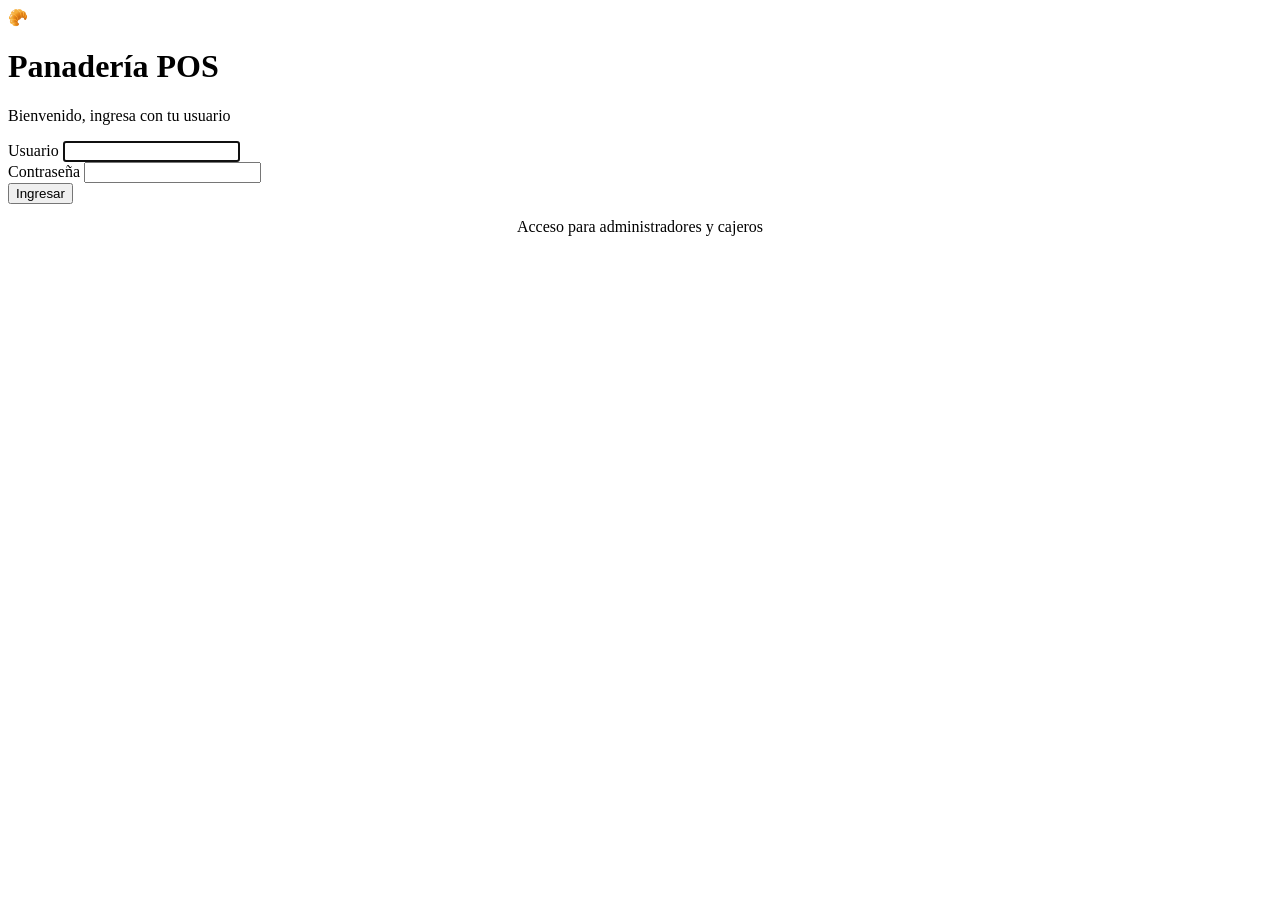
==== frontend/index.html @ 8b6bc43e "frontend: pantallas del administrador y del cajero Login con roles, dashboard con métricas y filtro " ====
<!DOCTYPE html>
<html lang="es">
<head>
  <meta charset="UTF-8">
  <meta name="viewport" content="width=device-width, initial-scale=1">
  <title>Panadería POS</title>
  <link rel="icon" href="data:image/svg+xml,<svg xmlns='http://www.w3.org/2000/svg' viewBox='0 0 100 100'><text y='.9em' font-size='90'>🥐</text></svg>">
  <link rel="stylesheet" href="/css/styles.css">
</head>
<body>
  <main class="login-page">
    <div class="card login-card">
      <div class="logo">🥐</div>
      <h1>Panadería POS</h1>
      <p class="subtitle">Bienvenido, ingresa con tu usuario</p>

      <form id="login-form" novalidate>
        <div class="field">
          <label for="usuario">Usuario</label>
          <input id="usuario" name="usuario" autocomplete="username" required autofocus>
        </div>
        <div class="field">
          <label for="password">Contraseña</label>
          <input id="password" name="password" type="password" autocomplete="current-password" required>
        </div>

        <div id="error" class="alert hidden" role="alert"></div>

        <button class="btn btn-primary btn-lg" type="submit" id="submit">Ingresar</button>
        <p class="hint" style="text-align:center;margin-top:14px">Acceso para administradores y cajeros</p>
      </form>
    </div>
  </main>

  <script src="/js/config.js"></script>
  <script src="/js/session.js"></script>
  <script src="/js/api.js"></script>
  <script src="/js/ui.js"></script>
  <script src="/js/login.js"></script>
</body>
</html>
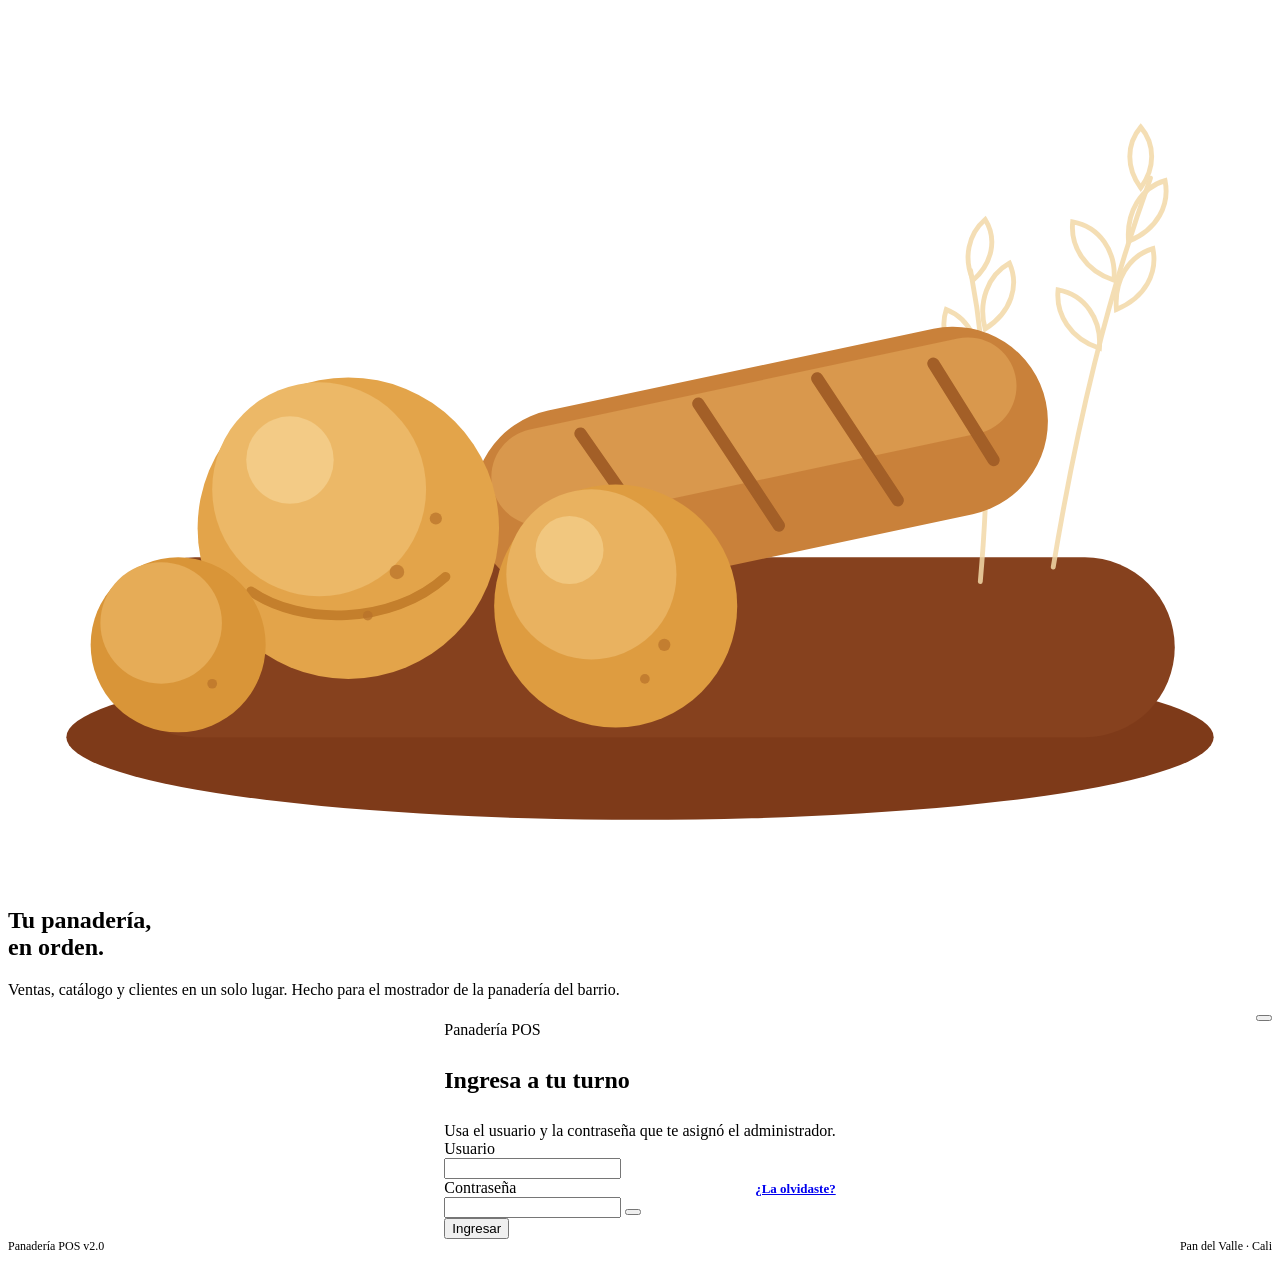
==== commit c8b8ec2e: "Nueva interfaz Pan del Valle con fotos de productos - Sistema visual nuevo (claro y oscuro) en todas" ====
--- a/frontend/index.html
+++ b/frontend/index.html
@@ -1,36 +1,82 @@
 <!DOCTYPE html>
-<html lang="es">
+<html lang="es-CO">
 <head>
   <meta charset="UTF-8">
-  <meta name="viewport" content="width=device-width, initial-scale=1">
-  <title>Panadería POS</title>
-  <link rel="icon" href="data:image/svg+xml,<svg xmlns='http://www.w3.org/2000/svg' viewBox='0 0 100 100'><text y='.9em' font-size='90'>🥐</text></svg>">
+  <meta name="viewport" content="width=device-width, initial-scale=1.0">
+  <title>Pan del Valle · Panadería POS</title>
+  <link rel="icon" href="/img/logo.svg" type="image/svg+xml">
   <link rel="stylesheet" href="/css/styles.css">
 </head>
 <body>
-  <main class="login-page">
-    <div class="card login-card">
-      <div class="logo">🥐</div>
-      <h1>Panadería POS</h1>
-      <p class="subtitle">Bienvenido, ingresa con tu usuario</p>
+  <div class="login">
+    <section class="login-art">
+      <div class="lb" id="art-logo"></div>
+      <svg class="illu" viewBox="0 0 520 360" role="img" aria-label="Ilustración de pandebonos y pan aliñado recién horneados sobre una tabla">
+        <ellipse cx="260" cy="300" rx="236" ry="34" fill="#7E3A19"/>
+        <rect x="40" y="226" width="440" height="74" rx="37" fill="#86411E"/>
+        <g stroke="#F3D9A8" stroke-width="2" stroke-linecap="round" fill="none" opacity="0.85">
+          <path d="M430 230C440 170 452 120 470 70"/>
+          <path d="M455 112c-12-4-18-14-17-24c11 2 18 12 17 24zM461 96c12-5 17-15 15-25c-10 3-16 13-15 25zM449 140c-12-4-18-14-17-24c11 2 18 12 17 24zM456 124c12-5 17-15 15-25c-10 3-16 13-15 25zM466 74c-6-8-6-18 0-25c6 7 6 17 0 25z"/>
+          <path d="M400 236C404 190 404 150 396 108"/>
+          <path d="M398 150c-11-6-15-17-12-26c10 4 15 15 12 26zM402 132c11-7 14-18 10-27c-9 5-13 16-10 27zM397 112c-4-9-2-19 5-25c5 8 3 18-5 25z"/>
+        </g>
+        <g transform="rotate(-12 300 190)">
+          <rect x="190" y="150" width="240" height="78" rx="39" fill="#C9813A"/>
+          <rect x="200" y="156" width="220" height="40" rx="20" fill="#D9984D"/>
+          <path d="M240 162l22 52M290 160l22 56M340 160l22 56M388 164l16 44" stroke="#A35F27" stroke-width="5" stroke-linecap="round"/>
+        </g>
+        <g><circle cx="140" cy="214" r="62" fill="#E3A44A"/><circle cx="128" cy="198" r="44" fill="#ECB867"/><circle cx="116" cy="186" r="18" fill="#F3CB86"/><path d="M100 240c20 14 58 14 80-6" stroke="#C47F2C" stroke-width="4" stroke-linecap="round" fill="none"/></g>
+        <g><circle cx="250" cy="246" r="50" fill="#DE9C40"/><circle cx="240" cy="233" r="35" fill="#E9B260"/><circle cx="231" cy="223" r="14" fill="#F1C77F"/></g>
+        <g><circle cx="70" cy="262" r="36" fill="#D99538"/><circle cx="63" cy="253" r="25" fill="#E6AC57"/></g>
+        <g fill="#B8722A" opacity="0.7"><circle cx="160" cy="232" r="3"/><circle cx="176" cy="210" r="2.5"/><circle cx="148" cy="250" r="2"/><circle cx="270" cy="262" r="2.5"/><circle cx="262" cy="276" r="2"/><circle cx="84" cy="278" r="2"/></g>
+      </svg>
+      <div>
+        <h2>Tu panadería,<br>en orden.</h2>
+        <p>Ventas, catálogo y clientes en un solo lugar. Hecho para el mostrador de la panadería del barrio.</p>
+      </div>
+    </section>
 
-      <form id="login-form" novalidate>
-        <div class="field">
-          <label for="usuario">Usuario</label>
-          <input id="usuario" name="usuario" autocomplete="username" required autofocus>
-        </div>
-        <div class="field">
-          <label for="password">Contraseña</label>
-          <input id="password" name="password" type="password" autocomplete="current-password" required>
-        </div>
+    <section class="login-form">
+      <div style="display:flex;justify-content:flex-end"><button class="ibtn" type="button" data-theme-toggle></button></div>
+      <div style="flex:1;display:flex;align-items:center;justify-content:center">
+        <form id="login-form" novalidate>
+          <div style="display:flex;flex-direction:column;gap:8px">
+            <span class="eyebrow">Panadería POS</span>
+            <h1>Ingresa a tu turno</h1>
+            <p class="muted" style="margin:0">Usa el usuario y la contraseña que te asignó el administrador.</p>
+          </div>
 
-        <div id="error" class="alert hidden" role="alert"></div>
+          <div class="alert" id="error" role="alert" hidden></div>
 
-        <button class="btn btn-primary btn-lg" type="submit" id="submit">Ingresar</button>
-        <p class="hint" style="text-align:center;margin-top:14px">Acceso para administradores y cajeros</p>
-      </form>
-    </div>
-  </main>
+          <div class="fld">
+            <label for="usuario">Usuario</label>
+            <div class="inp" id="usuario-box">
+              <span class="muted" id="ico-user"></span>
+              <input id="usuario" type="text" autocomplete="username" autocapitalize="none" spellcheck="false">
+            </div>
+          </div>
+
+          <div class="fld">
+            <div style="display:flex;justify-content:space-between;align-items:baseline">
+              <label for="password">Contraseña</label>
+              <a href="#" id="olvide" style="font-size:13px;font-weight:600">¿La olvidaste?</a>
+            </div>
+            <div class="inp" id="password-box">
+              <span class="muted" id="ico-lock"></span>
+              <input id="password" type="password" autocomplete="current-password">
+              <button class="ibtn" type="button" id="ver" style="margin-right:-10px" aria-label="Mostrar contraseña"></button>
+            </div>
+          </div>
+
+          <button class="btn p lg" type="submit" id="submit">Ingresar</button>
+        </form>
+      </div>
+      <div style="display:flex;justify-content:space-between;font-size:12px" class="muted">
+        <span>Panadería POS v2.0</span>
+        <span>Pan del Valle · Cali</span>
+      </div>
+    </section>
+  </div>
 
   <script src="/js/config.js"></script>
   <script src="/js/session.js"></script>
